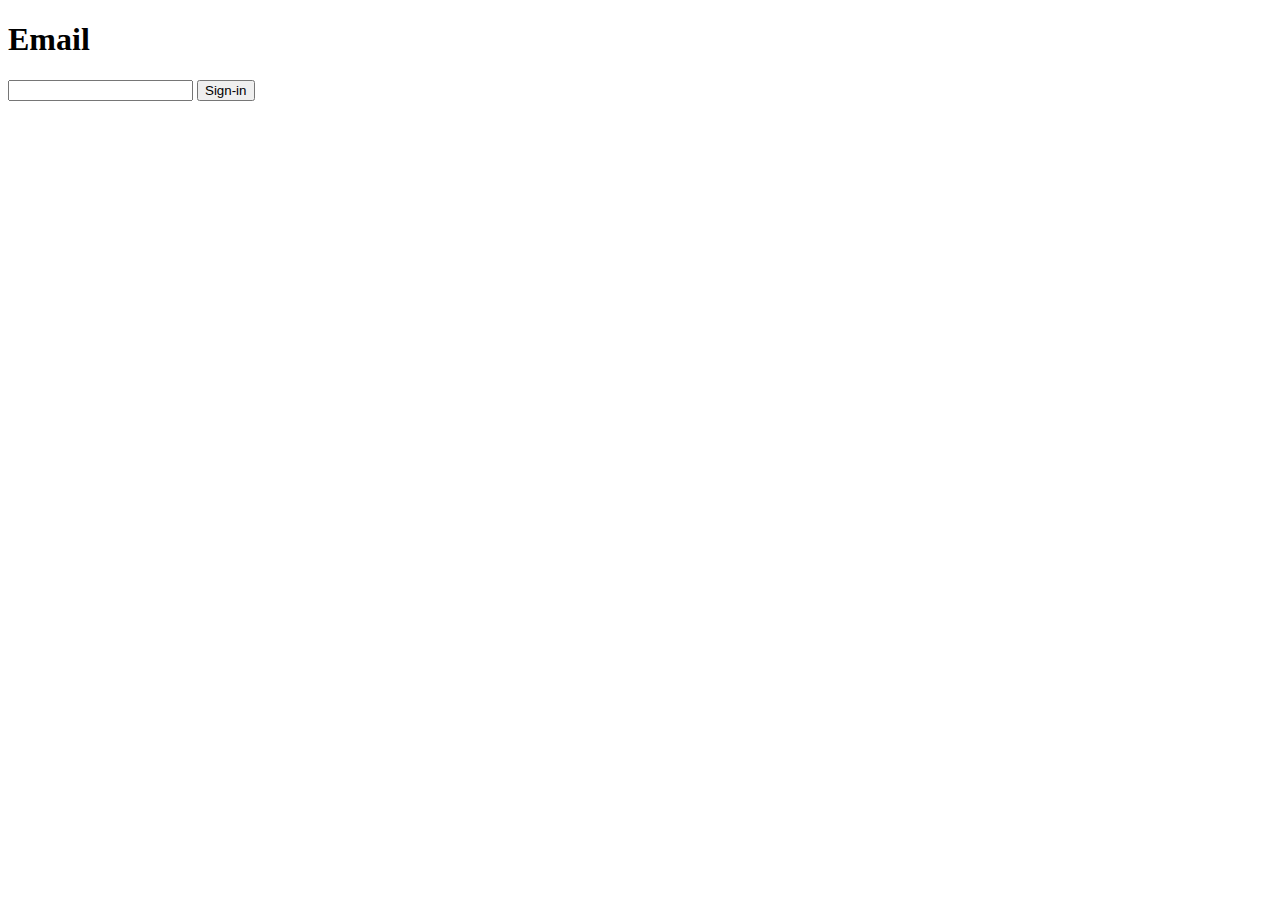
==== index.html @ 60e92d6b "adding favicon and sign-in buttion" ====
<!DOCTYPE html>
<html lang="en">
<head>
    <meta charset="UTF-8">
    <meta name="viewport" content="width=device-width, initial-scale=1.0">
    <link rel="icon" type="image/x-icon" href="fc.ico">
    <link rel="stylesheet" href="design.css" />
    <title>Productivity Tree</title>
</head>

<body>
    <div id="sign-in">
        <h1>Email</h1>
        <input type="text" id = "username">
        <button id ="sign-in-button"> Sign-in</button>
    </div>	  

    <div id="sign-out">
        <h1 id="displayUsername">  </h1>
        <button id="sign-out-button">Sign-out</button>
      </div> 
    <div id="canvas"></div>
    <script src="script.js"></script>
</body>
</html>
---- design.css ----
#sign-out
{
  display: block;
  margin: 0 auto;
  text-align: center;
  margin-bottom: 10px;
  margin-bottom: 1rem;
  display: none;
}
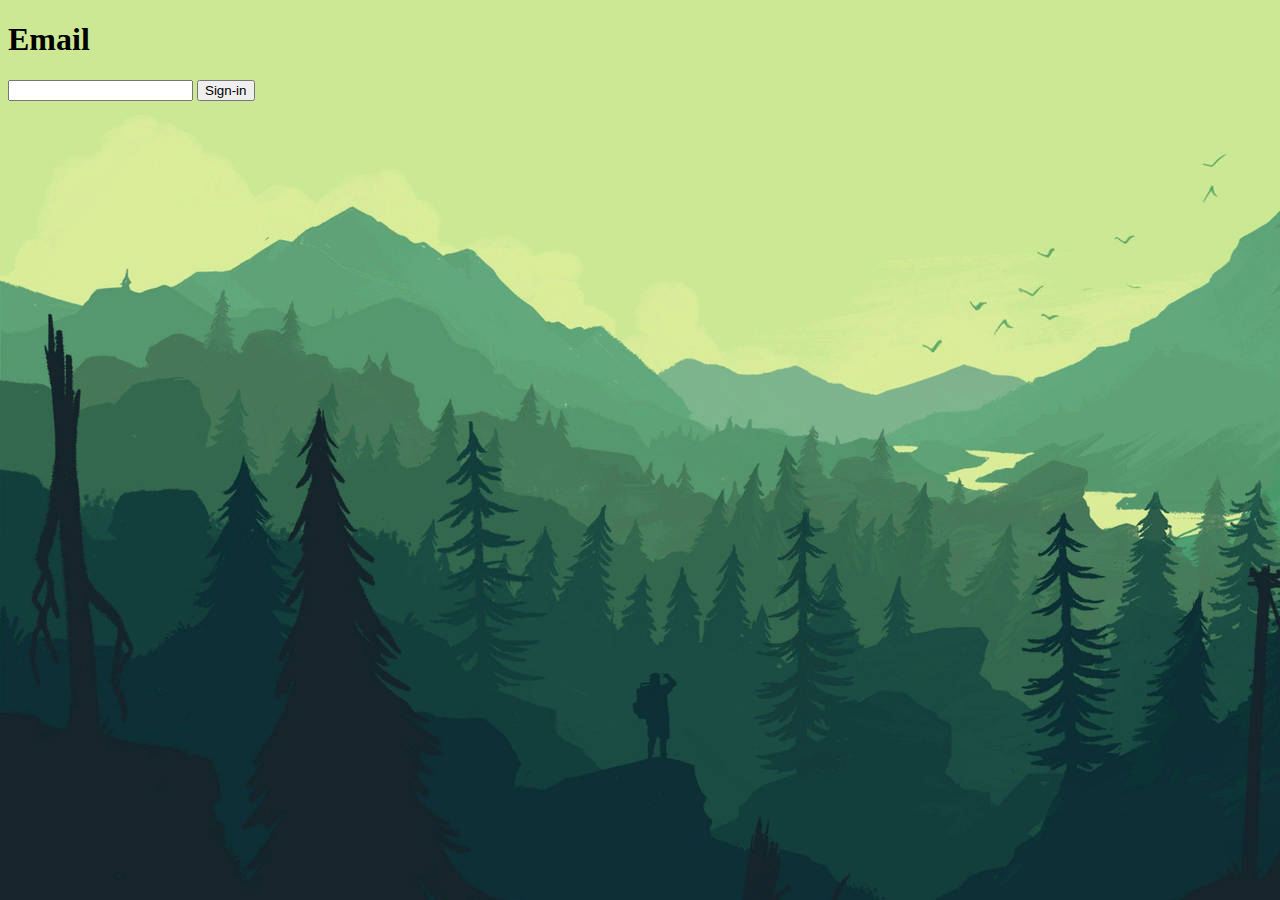
==== commit a4793726: "adding bg im" ====
--- a/index.html
+++ b/index.html
@@ -3,21 +3,23 @@
 <head>
     <meta charset="UTF-8">
     <meta name="viewport" content="width=device-width, initial-scale=1.0">
-    <link rel="icon" type="image/x-icon" href="fc.ico">
+    <link rel="icon" href="favicon-32x32.png">
     <link rel="stylesheet" href="design.css" />
     <title>Productivity Tree</title>
+    <link href="https://cdn.jsdelivr.net/npm/bootstrap@5.3.2/dist/css/bootstrap.min.css" rel="stylesheet" integrity="sha384-T3c6CoIi6uLrA9TneNEoa7RxnatzjcDSCmG1MXxSR1GAsXEV/Dwwykc2MPK8M2HN" crossorigin="anonymous">
+
 </head>
 
 <body>
     <div id="sign-in">
         <h1>Email</h1>
         <input type="text" id = "username">
-        <button id ="sign-in-button"> Sign-in</button>
+        <button type="button" class="btn btn-primary btn-sm" id ="sign-in-button"> Sign-in</button>
     </div>	  
 
     <div id="sign-out">
         <h1 id="displayUsername">  </h1>
-        <button id="sign-out-button">Sign-out</button>
+        <button id="sign-out-button" class="btn btn-primary btn-sm">Sign-out</button>
       </div> 
     <div id="canvas"></div>
     <script src="script.js"></script>
--- a/design.css
+++ b/design.css
@@ -7,3 +7,8 @@
   margin-bottom: 1rem;
   display: none;
 }
+
+body
+{
+    background-image: url('bg.jpeg');
+}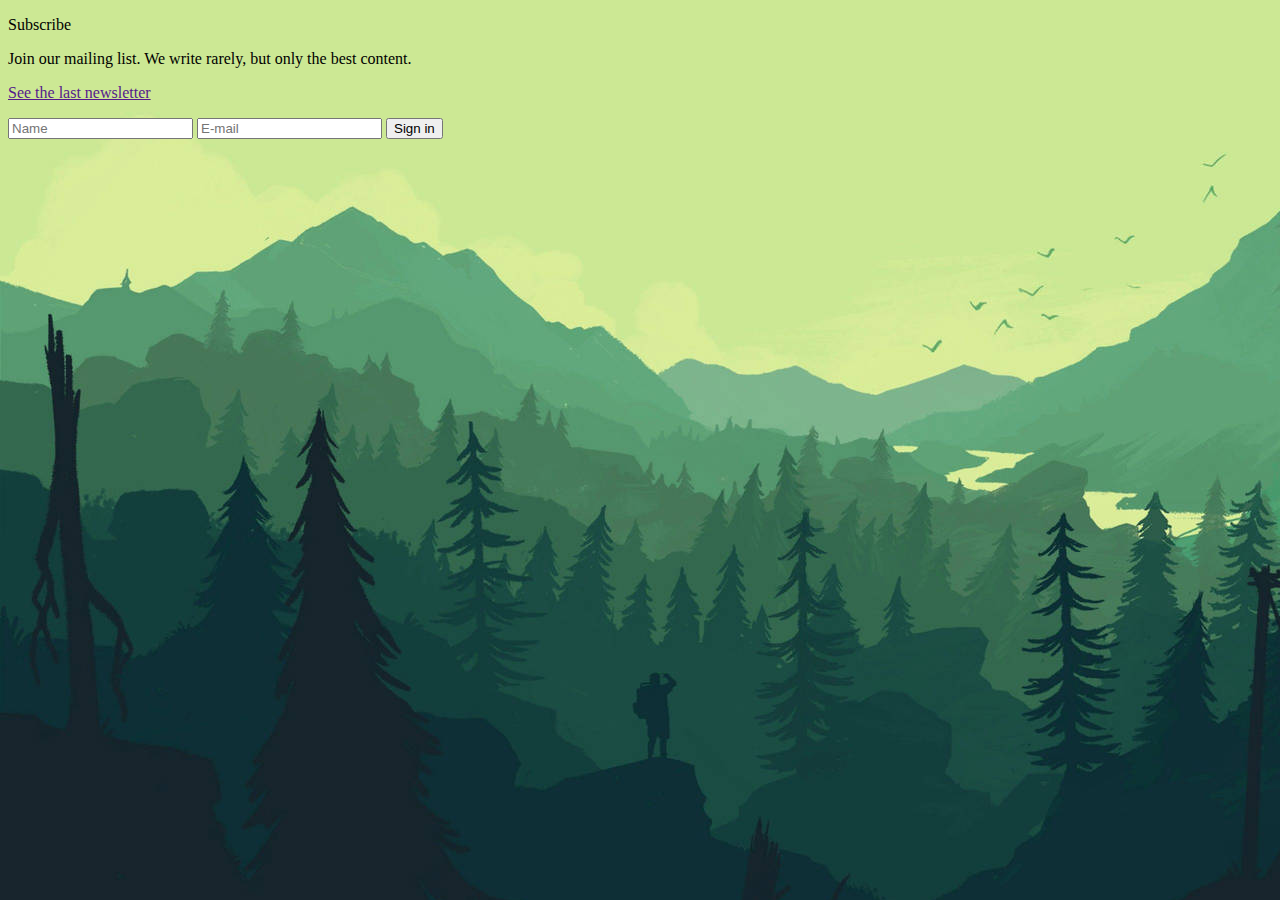
==== commit 2b453231: "change the sign-in Page" ====
--- a/index.html
+++ b/index.html
@@ -12,9 +12,28 @@
 
 <body>
     <div id="sign-in">
-        <h1>Email</h1>
-        <input type="text" id = "username">
-        <button type="button" class="btn btn-primary btn-sm" id ="sign-in-button"> Sign-in</button>
+        <form class="text-center border border-light p-5" action="#!">
+
+            <p class="h4 mb-4">Subscribe</p>
+        
+            <p>Join our mailing list. We write rarely, but only the best content.</p>
+        
+            <p>
+                <a href="" target="_blank">See the last newsletter</a>
+            </p>
+        
+            <!-- Name -->
+            <input type="text" id = "username" id=" defaultSubscriptionFormPassword" class="form-control mb-4" placeholder="Name">
+        
+            <!-- Email -->
+            <input type="email" id="defaultSubscriptionFormEmail" class="form-control mb-4" placeholder="E-mail">
+        
+            <!-- Sign in button -->
+            <button class="btn btn-info btn-block" id ="sign-in-button" type="submit">Sign in</button>
+        
+        
+        </form>
+        
     </div>	  
 
     <div id="sign-out">
@@ -24,4 +43,4 @@
     <div id="canvas"></div>
     <script src="script.js"></script>
 </body>
-</html>+</html>
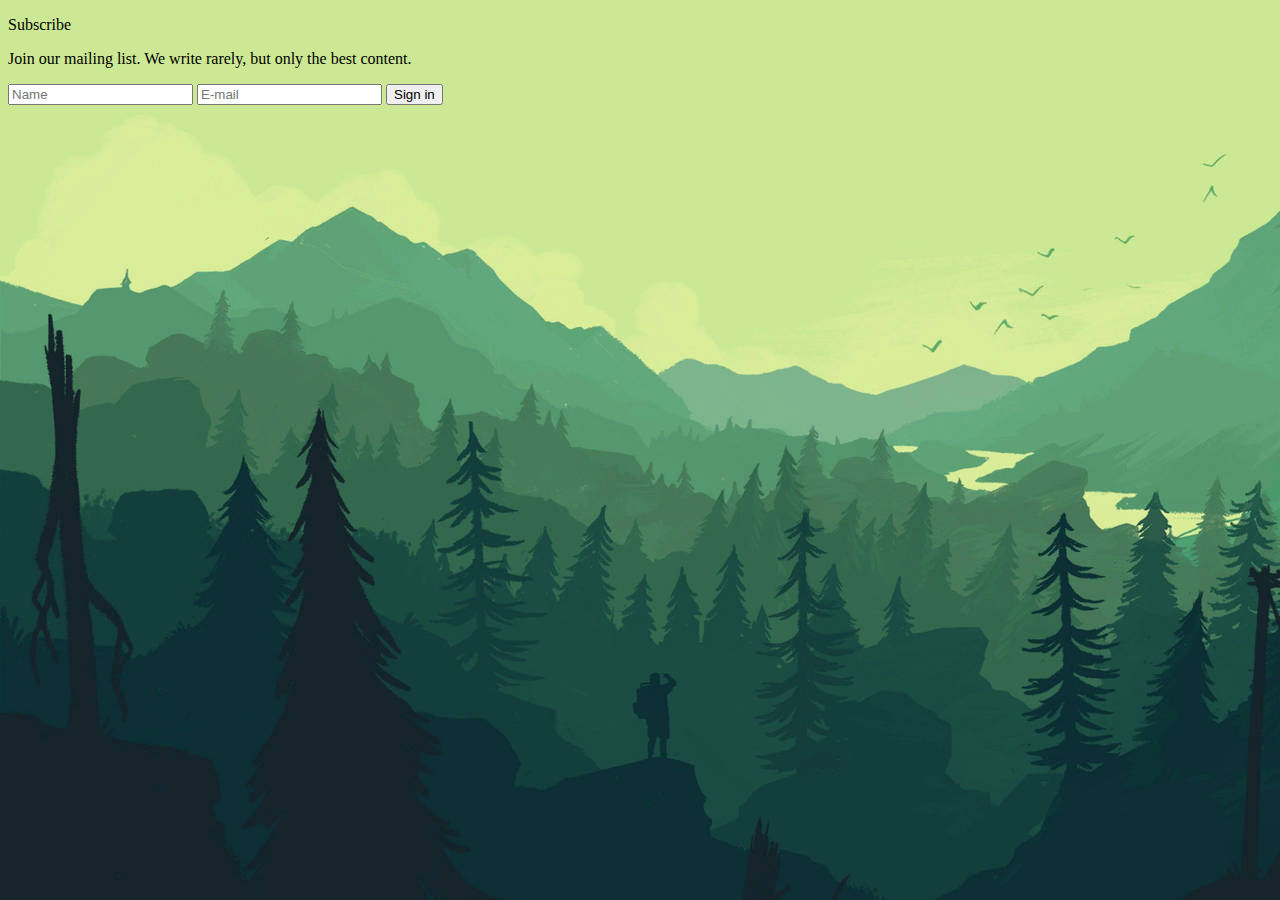
==== commit 0641d59d: "remove the newsletter" ====
--- a/index.html
+++ b/index.html
@@ -17,11 +17,6 @@
             <p class="h4 mb-4">Subscribe</p>
         
             <p>Join our mailing list. We write rarely, but only the best content.</p>
-        
-            <p>
-                <a href="" target="_blank">See the last newsletter</a>
-            </p>
-        
             <!-- Name -->
             <input type="text" id = "username" id=" defaultSubscriptionFormPassword" class="form-control mb-4" placeholder="Name">
         
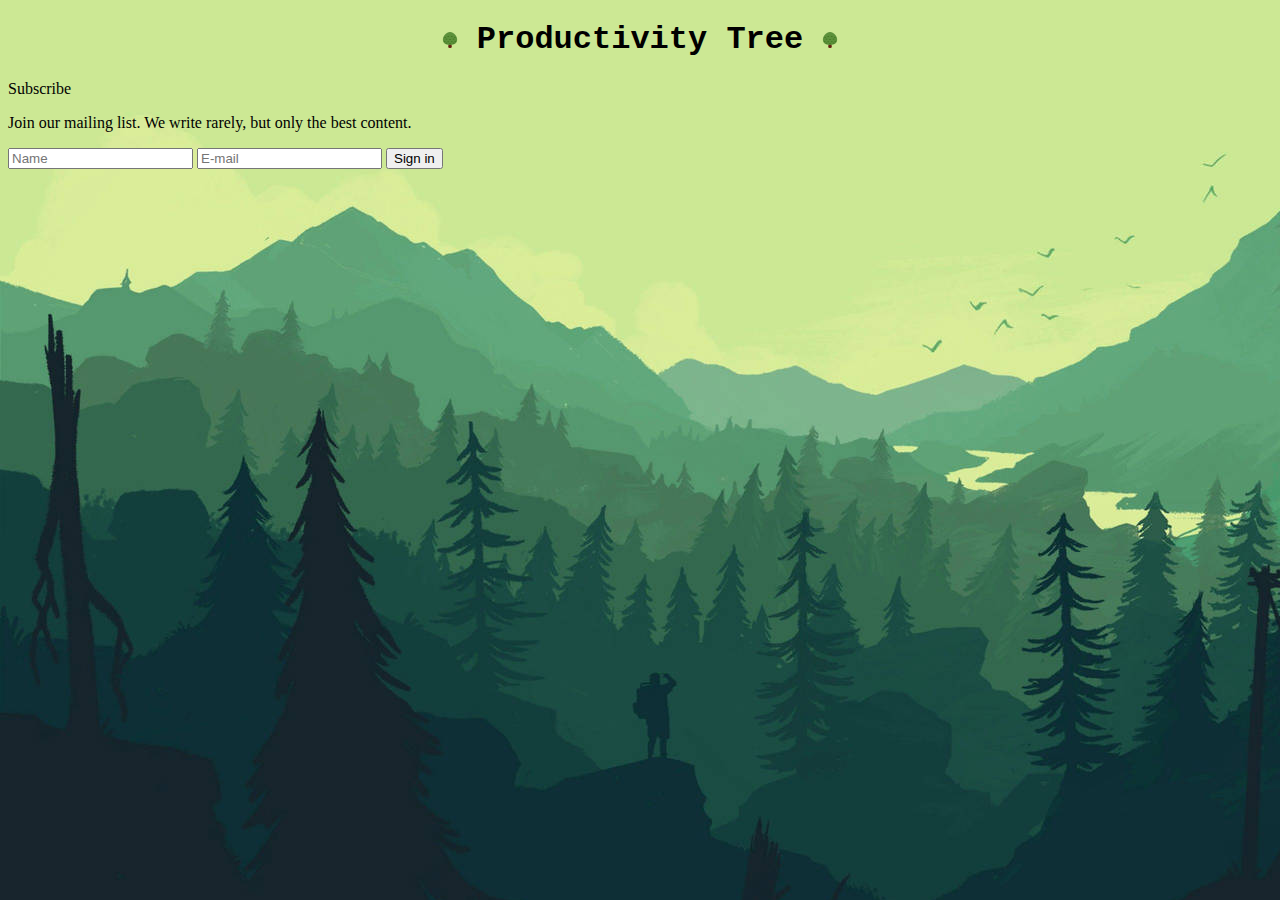
==== commit dc227e6a: "adding the headline" ====
--- a/index.html
+++ b/index.html
@@ -11,6 +11,12 @@
 </head>
 
 <body>
+    <h1 class = "h1Tittle">
+        <img src="favicon_io/favicon-16x16.png" alt="Productivity Tree Icon">
+        Productivity Tree
+        <img src="favicon_io/favicon-16x16.png" alt="Productivity Tree Icon">
+    </h1>
+
     <div id="sign-in">
         <form class="text-center border border-light p-5" action="#!">
 
--- a/design.css
+++ b/design.css
@@ -11,4 +11,10 @@
 body
 {
     background-image: url('bg.jpeg');
-}+}
+.h1Tittle
+{
+    text-align: center;
+    font-family: "Lucida Console", "Courier New", monospace;
+}
+
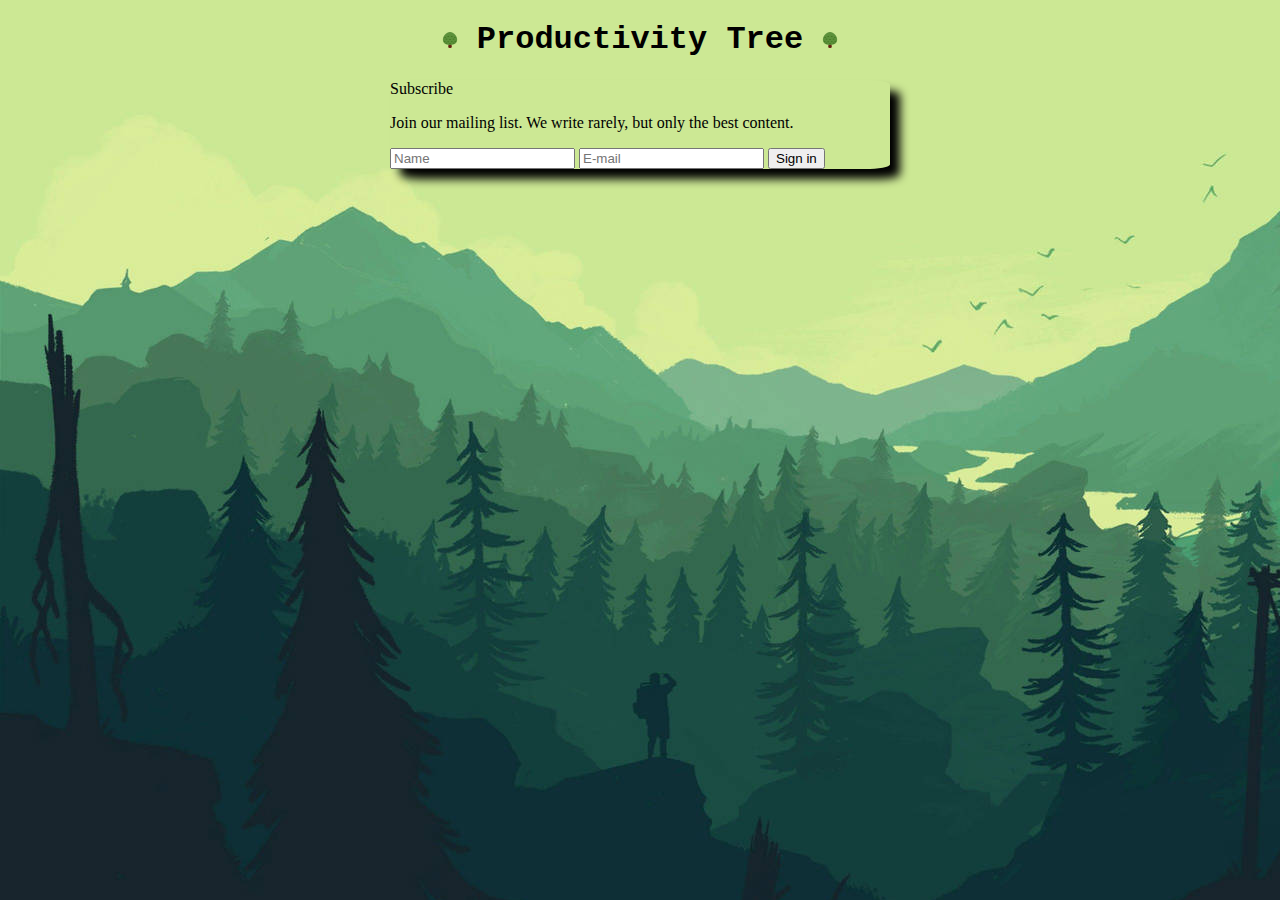
==== commit a1ff71ff: "adding the mainPage" ====
--- a/index.html
+++ b/index.html
@@ -30,18 +30,14 @@
             <input type="email" id="defaultSubscriptionFormEmail" class="form-control mb-4" placeholder="E-mail">
         
             <!-- Sign in button -->
-            <button class="btn btn-info btn-block" id ="sign-in-button" type="submit">Sign in</button>
-        
+            <button class="btn btn-info btn-block" id ="sign-in-button" type ="reset">Sign in</button>
+            
         
         </form>
         
     </div>	  
 
-    <div id="sign-out">
-        <h1 id="displayUsername">  </h1>
-        <button id="sign-out-button" class="btn btn-primary btn-sm">Sign-out</button>
-      </div> 
-    <div id="canvas"></div>
     <script src="script.js"></script>
+    <script src="storeUsername.js"></script>
 </body>
 </html>
--- a/design.css
+++ b/design.css
@@ -18,3 +18,10 @@
     font-family: "Lucida Console", "Courier New", monospace;
 }
 
+.text-center.border.border-light.p-5 {
+    max-width: 500px;
+    margin: 0 auto;
+    border-radius: 5%;
+    box-shadow: 10px 10px 10px rgba(0, 0, 0);
+  }
+  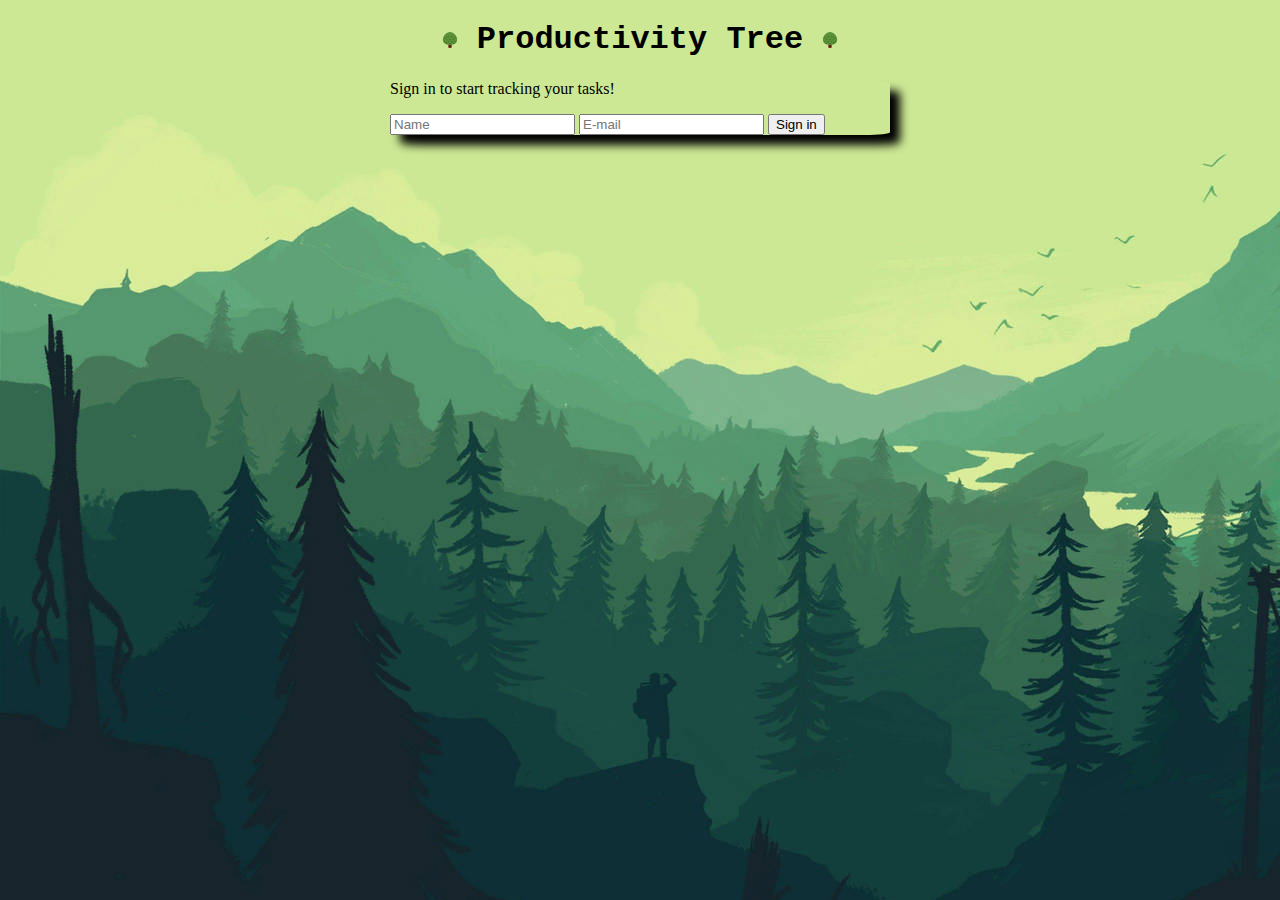
==== commit 180c9cf8: "uploading imageings to github" ====
--- a/index.html
+++ b/index.html
@@ -20,9 +20,8 @@
     <div id="sign-in">
         <form class="text-center border border-light p-5" action="#!">
 
-            <p class="h4 mb-4">Subscribe</p>
+            <p class="h4 mb-4">Sign in to start tracking your tasks!</p>
         
-            <p>Join our mailing list. We write rarely, but only the best content.</p>
             <!-- Name -->
             <input type="text" id = "username" id=" defaultSubscriptionFormPassword" class="form-control mb-4" placeholder="Name">
         
